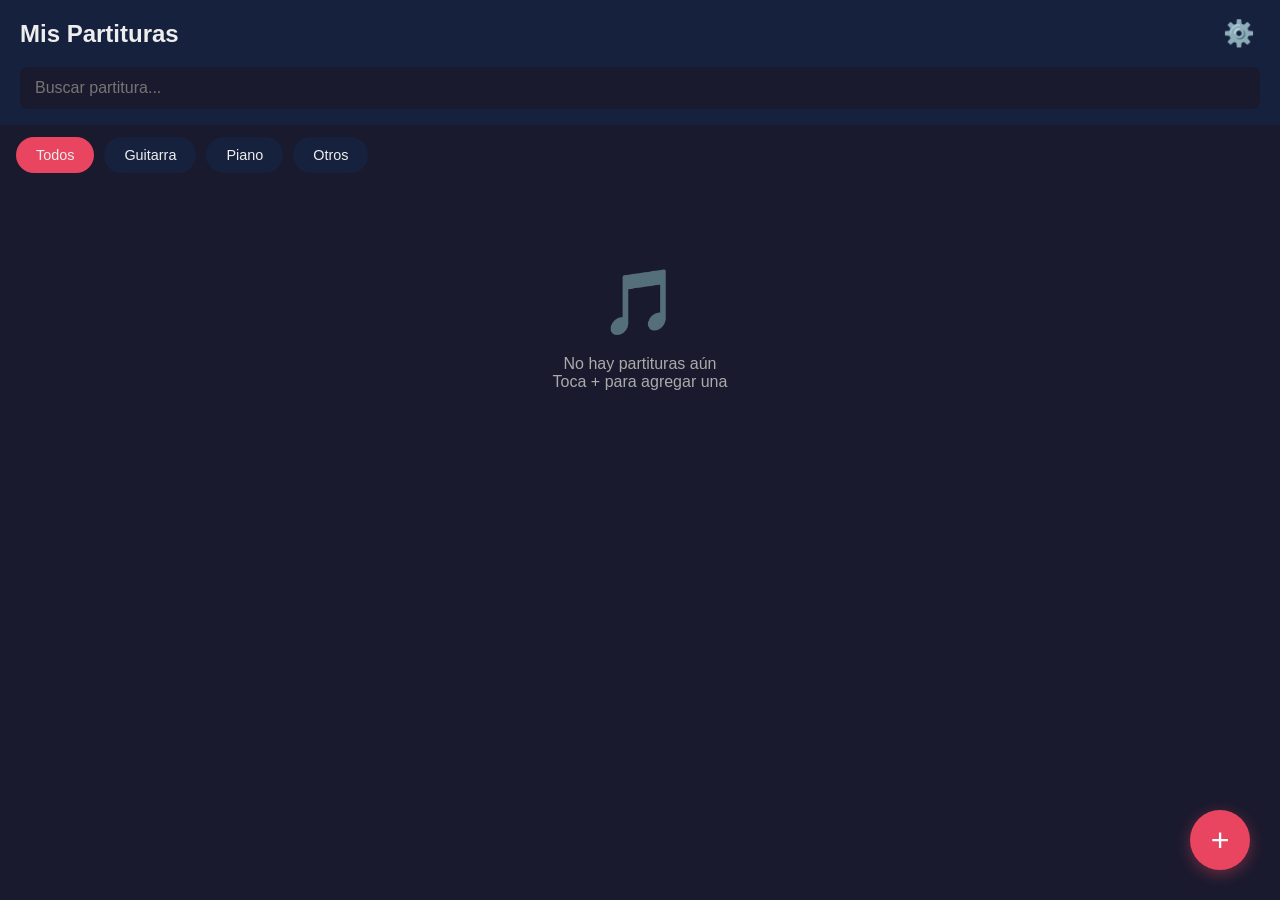
==== index.html @ 4209b583 "Dock desplegable en visor: botones atras, opciones (escala) y configuracion; partitura a pantalla co" ====
<!DOCTYPE html>
<html lang="es">
<head>
    <meta charset="UTF-8">
    <meta name="viewport" content="width=device-width, initial-scale=1.0">
    <meta name="theme-color" content="#1a1a2e">
    <meta name="description" content="Tu biblioteca de partituras offline">
    <link rel="manifest" href="manifest.json">
    <link rel="icon" href="icons/icon-192.png">
    <link rel="apple-touch-icon" href="icons/icon-192.png">
    <title>Mis Partituras</title>
    <link rel="stylesheet" href="css/styles.css">
</head>
<body>
    <!-- Pantalla Principal -->
    <div id="app">
        <header>
            <div class="header-top">
                <h1>Mis Partituras</h1>
                <div class="header-actions">
                    <button id="settingsBtn" class="settings-btn" title="Configuración">⚙️</button>
                </div>
            </div>
            <div class="search-box">
                <input type="text" id="searchInput" placeholder="Buscar partitura...">
            </div>
        </header>

        <nav class="categories">
            <button class="cat-btn active" data-category="todos">Todos</button>
            <button class="cat-btn" data-category="guitarra">Guitarra</button>
            <button class="cat-btn" data-category="piano">Piano</button>
            <button class="cat-btn" data-category="otros">Otros</button>
        </nav>

        <main id="sheetList" class="sheet-grid">
            <!-- Las partituras se cargan aquí -->
        </main>

        <button id="addBtn" class="fab">+</button>
    </div>

    <!-- Visor de Partitura -->
    <div id="viewer" class="hidden">
        <!-- Dock superior desplegable: aparece/oculta al tocar la pantalla -->
        <div id="viewerDock" class="viewer-dock dock-hidden">
            <button id="backBtn" class="dock-btn" title="Volver">←</button>
            <h2 id="viewerTitle">Partitura</h2>
            <div class="dock-actions">
                <!-- Botón de opciones: despliega el mini menú -->
                <div class="dock-menu-wrap">
                    <button id="optionsBtn" class="dock-btn" title="Opciones">⋯</button>
                    <div id="optionsMenu" class="dock-menu hidden">
                        <button id="fitBtn" class="dock-menu-item">⛶ Escala completa</button>
                        <button id="actualBtn" class="dock-menu-item">1:1 Escala real</button>
                        <span id="pageInfo" class="dock-page-info">Página 1 de 1</span>
                    </div>
                </div>
                <button id="viewerSettingsBtn" class="dock-btn" title="Configuración">⚙️</button>
            </div>
        </div>
        <div id="pdfContainer">
            <canvas id="pdfCanvas"></canvas>
        </div>
    </div>

    <!-- Modal para agregar partitura -->
    <div id="addModal" class="modal hidden">
        <div class="modal-content">
            <h3>Agregar Partitura</h3>
            <input type="text" id="sheetName" placeholder="Nombre de la partitura">
            <select id="sheetCategory">
                <option value="guitarra">Guitarra</option>
                <option value="piano">Piano</option>
                <option value="otros">Otros</option>
            </select>
            <input type="file" id="sheetFile" accept=".pdf">
            <div id="addError" class="add-error"></div>
            <div class="modal-actions">
                <button id="cancelAdd" class="btn-secondary">Cancelar</button>
                <button id="confirmAdd" class="btn-primary">Agregar</button>
            </div>
        </div>
    </div>

    <script src="lib/pdfjs/pdf.min.js"></script>
    <script src="js/app.js"></script>

    <!-- Modal de actualización disponible -->
    <div id="updateModal" class="modal hidden">
        <div class="modal-content update-modal">
            <div class="update-icon">🚀</div>
            <h3>¡Nueva versión disponible!</h3>
            <p id="updateVersionInfo"></p>
            <p class="update-note">Tu app se actualizará sin perder tus partituras.</p>
            <div class="modal-actions">
                <button id="updateLater" class="btn-secondary">Más tarde</button>
                <button id="updateNow" class="btn-primary">Actualizar ahora</button>
            </div>
        </div>
    </div>

    <!-- Pantalla de Configuración completa -->
    <div id="settingsScreen" class="settings-screen hidden">
        <header class="settings-screen-header">
            <button id="backFromSettings" class="icon-btn">←</button>
            <h2>Configuración</h2>
            <span class="header-spacer"></span>
        </header>

        <div class="settings-body">
            <!-- Lista de secciones (izquierda) -->
            <nav class="settings-nav">
                <button class="settings-nav-item active" data-settings="">🏠 Resumen</button>
                <button class="settings-nav-item" data-settings="update">🔄 Actualizaciones</button>
                <button class="settings-nav-item" data-settings="storage">💾 Almacenamiento</button>
                <button class="settings-nav-item" data-settings="about">ℹ️ Acerca de</button>
            </nav>

            <!-- Vista de la sección seleccionada (derecha) -->
            <div class="settings-content">
                <!-- Resumen -->
                <div class="settings-panel" data-panel="resumen">
                    <h3>Resumen</h3>
                    <div class="settings-row">
                        <span class="settings-label">Versión de la app</span>
                        <span id="settingsVersion" class="settings-value">-</span>
                    </div>
                    <div class="settings-row">
                        <span class="settings-label">Partituras guardadas</span>
                        <span class="settings-value" id="settingsSheetCount">-</span>
                    </div>
                    <div class="settings-row">
                        <span class="settings-label">Espacio utilizado</span>
                        <span class="settings-value" id="settingsStorage">-</span>
                    </div>
                </div>

                <!-- Actualizaciones -->
                <div class="settings-panel hidden" data-panel="update">
                    <h3>Actualizaciones</h3>
                    <button id="checkUpdateBtn" class="settings-action">🔍 Buscar actualizaciones</button>
                    <div id="updateStatus" class="settings-status"></div>
                </div>

                <!-- Almacenamiento -->
                <div class="settings-panel hidden" data-panel="storage">
                    <h3>Almacenamiento</h3>
                    <p class="settings-about">Tus partituras se guardan en este dispositivo y funcionan sin internet. Los archivos PDF se mantienen seguros aquí.</p>
                    <div class="settings-row">
                        <span class="settings-label">Uso de espacio</span>
                        <span class="settings-value" id="storageUsage">-</span>
                    </div>
                </div>

                <!-- Acerca de -->
                <div class="settings-panel hidden" data-panel="about">
                    <h3>Acerca de</h3>
                    <p class="settings-about">App de partituras offline creada para músicos. Tus partituras se guardan en este dispositivo y nunca se pierden.</p>
                    <div class="settings-row">
                        <span class="settings-label">Versión</span>
                        <span class="settings-value" id="aboutVersion">-</span>
                    </div>
                </div>
            </div>
        </div>
    </div>

    <!-- Contenedor de notificaciones toast -->
    <div id="toast"></div>
</body>
</html>
---- css/styles.css ----
* {
    margin: 0;
    padding: 0;
    box-sizing: border-box;
}

:root {
    --primary: #e94560;
    --bg-dark: #1a1a2e;
    --bg-card: #16213e;
    --text: #eee;
    --text-muted: #aaa;
}

html, body {
    margin: 0;
    padding: 0;
    height: 100%;
    width: 100%;
    overflow: hidden;
    /* Altura visual móvil (mejor para Android con barras de navegación) */
    height: 100dvh;
}

body {
    font-family: -apple-system, BlinkMacSystemFont, 'Segoe UI', sans-serif;
    background: var(--bg-dark);
    color: var(--text);
    min-height: 100vh;
    min-height: 100dvh;
    overflow: hidden;
    display: flex;
    flex-direction: column;
}

#app {
    flex: 1;
    display: flex;
    flex-direction: column;
    overflow: hidden;
    width: 100%;
    height: 100%;
}

.hidden {
    display: none !important;
}

/* Header */
header {
    padding: 16px 20px;
    background: var(--bg-card);
    flex-shrink: 0;
    z-index: 100;
}

header h1 {
    font-size: 1.5rem;
    margin-bottom: 15px;
}

.header-top {
    display: flex;
    align-items: center;
    justify-content: space-between;
    margin-bottom: 15px;
}

.header-top h1 {
    margin: 0;
}

.header-actions {
    display: flex;
    align-items: center;
}

.settings-btn {
    background: none;
    border: none;
    font-size: 1.6rem;
    cursor: pointer;
    padding: 5px;
    line-height: 1;
    filter: grayscale(0.3);
}

.search-box input {
    width: 100%;
    padding: 12px 15px;
    border: none;
    border-radius: 8px;
    background: var(--bg-dark);
    color: var(--text);
    font-size: 1rem;
}

/* Categorías */
.categories {
    display: flex;
    gap: 10px;
    padding: 12px 16px;
    overflow-x: auto;
    flex-shrink: 0;
    -webkit-overflow-scrolling: touch;
}

.cat-btn {
    padding: 10px 20px;
    border: none;
    border-radius: 20px;
    background: var(--bg-card);
    color: var(--text);
    font-size: 0.9rem;
    cursor: pointer;
    white-space: nowrap;
    transition: all 0.2s;
}

.cat-btn.active {
    background: var(--primary);
}

/* Grid de partituras */
.sheet-grid {
    display: grid;
    grid-template-columns: repeat(auto-fill, minmax(160px, 1fr));
    gap: 15px;
    padding: 20px;
    flex: 1;
    overflow-y: auto;
    -webkit-overflow-scrolling: touch;
    align-content: start;
}

.sheet-card {
    background: var(--bg-card);
    border-radius: 12px;
    padding: 20px;
    text-align: center;
    cursor: pointer;
    transition: transform 0.2s;
    aspect-ratio: 3/4;
    display: flex;
    flex-direction: column;
    justify-content: center;
    align-items: center;
}

.sheet-card:hover {
    transform: scale(1.03);
}

.sheet-card .icon {
    font-size: 3rem;
    margin-bottom: 10px;
}

.sheet-card .name {
    font-size: 0.9rem;
    font-weight: 500;
}

.sheet-card .cat {
    font-size: 0.75rem;
    color: var(--text-muted);
    margin-top: 5px;
}

/* FAB */
.fab {
    position: fixed;
    bottom: 30px;
    right: 30px;
    width: 60px;
    height: 60px;
    border-radius: 50%;
    border: none;
    background: var(--primary);
    color: white;
    font-size: 2rem;
    cursor: pointer;
    box-shadow: 0 4px 15px rgba(233, 69, 96, 0.4);
    z-index: 50;
}

/* Visor */
#viewer {
    position: fixed;
    inset: 0;
    top: 0;
    left: 0;
    width: 100%;
    height: 100%;
    background: #000;
    z-index: 200;
    display: flex;
    flex-direction: column;
    /* Forzar pantalla completa visualmente */
    border: none;
    margin: 0;
    padding: 0;
    overflow: hidden;
}

/* ------------- Dock del visor (superior, desplegable) ------------- */
.viewer-dock {
    position: absolute;
    top: 0;
    left: 0;
    right: 0;
    z-index: 10;
    display: flex;
    align-items: center;
    justify-content: space-between;
    padding: 8px 12px;
    background: rgba(0,0,0,0.8);
    border-bottom: 1px solid rgba(255,255,255,0.1);
    transition: transform 0.25s ease, opacity 0.25s ease;
}

.viewer-dock.dock-hidden {
    transform: translateY(-110%);
    opacity: 0;
    pointer-events: none;
}

.viewer-dock h2 {
    font-size: 1rem;
    flex: 1;
    text-align: center;
    white-space: nowrap;
    overflow: hidden;
    text-overflow: ellipsis;
    margin: 0 10px;
}

.dock-actions {
    display: flex;
    align-items: center;
    gap: 4px;
}

.dock-btn {
    background: none;
    border: none;
    color: white;
    font-size: 1.4rem;
    cursor: pointer;
    padding: 5px 10px;
    line-height: 1;
}

/* Contenedor relativo para el mini menú */
.dock-menu-wrap {
    position: relative;
}

/* Mini menú desplegable bajo el botón de opciones */
.dock-menu {
    position: absolute;
    top: 100%;
    right: 0;
    margin-top: 6px;
    background: rgba(20,20,30,0.95);
    border: 1px solid rgba(255,255,255,0.15);
    border-radius: 10px;
    padding: 6px;
    min-width: 180px;
    display: flex;
    flex-direction: column;
    gap: 4px;
    box-shadow: 0 6px 20px rgba(0,0,0,0.5);
}

.dock-menu.hidden {
    display: none;
}

.dock-menu-item {
    background: none;
    border: none;
    color: white;
    text-align: left;
    font-size: 0.95rem;
    padding: 10px 12px;
    border-radius: 6px;
    cursor: pointer;
    white-space: nowrap;
}

.dock-menu-item:hover,
.dock-menu-item:active {
    background: var(--primary);
}

.dock-menu-item.active {
    background: var(--primary);
}

.dock-page-info {
    display: block;
    text-align: center;
    font-size: 0.8rem;
    color: var(--text-muted);
    padding: 6px 0 2px;
    border-top: 1px solid rgba(255,255,255,0.1);
}

#pdfContainer {
    flex: 1;
    display: flex;
    justify-content: center;
    align-items: center;
    overflow: auto;
    padding: 0;
    touch-action: pan-x pan-y;
}

#pdfCanvas {
    max-width: 100%;
    max-height: 100%;
    will-change: transform;
    display: block;
    margin: auto;
}

/* Cuando el usuario hace zoom, permitir que escale y desplace */
#pdfContainer.zoomed #pdfCanvas {
    max-width: none;
    max-height: none;
}

/* Modal */
.modal {
    position: fixed;
    inset: 0;
    background: rgba(0,0,0,0.7);
    display: flex;
    justify-content: center;
    align-items: center;
    z-index: 300;
}

.modal-content {
    background: var(--bg-card);
    padding: 25px;
    border-radius: 16px;
    width: 90%;
    max-width: 400px;
}

.modal-content h3 {
    margin-bottom: 20px;
}

.modal-content input,
.modal-content select {
    width: 100%;
    padding: 12px;
    margin-bottom: 15px;
    border: none;
    border-radius: 8px;
    background: var(--bg-dark);
    color: var(--text);
    font-size: 1rem;
}

.modal-actions {
    display: flex;
    gap: 10px;
    justify-content: flex-end;
    margin-top: 20px;
}

.btn-primary,
.btn-secondary {
    padding: 12px 24px;
    border: none;
    border-radius: 8px;
    font-size: 1rem;
    cursor: pointer;
}

.btn-primary {
    background: var(--primary);
    color: white;
}

.btn-primary:disabled {
    opacity: 0.5;
}

.add-error {
    color: #ff6b6b;
    font-size: 0.85rem;
    margin-bottom: 10px;
    min-height: 20px;
}

.delete-btn {
    position: absolute;
    top: 8px;
    right: 8px;
    width: 24px;
    height: 24px;
    border: none;
    border-radius: 50%;
    background: rgba(233, 69, 96, 0.2);
    color: var(--primary);
    font-size: 1rem;
    cursor: pointer;
    line-height: 1;
}

.sheet-card {
    position: relative;
}

.btn-secondary {
    background: var(--bg-dark);
    color: var(--text);
}

/* Empty state */
.empty-state {
    grid-column: 1 / -1;
    text-align: center;
    padding: 60px 20px;
    color: var(--text-muted);
}

.empty-state .icon {
    font-size: 4rem;
    margin-bottom: 15px;
}

/* ===== Modal de actualización ===== */
.update-modal {
    text-align: center;
}

.update-icon {
    font-size: 3rem;
    margin-bottom: 10px;
}

.update-modal h3 {
    margin-bottom: 8px;
}

#updateVersionInfo {
    color: var(--primary);
    font-weight: bold;
    margin-bottom: 10px;
    font-size: 1.1rem;
}

.update-note {
    color: var(--text-muted);
    font-size: 0.85rem;
    margin-bottom: 15px;
}

/* ===== Toast (notificación temporal) ===== */
#toast {
    position: fixed;
    bottom: 100px;
    left: 50%;
    transform: translateX(-50%) translateY(20px);
    background: var(--bg-card);
    color: var(--text);
    padding: 12px 24px;
    border-radius: 30px;
    font-size: 0.9rem;
    box-shadow: 0 4px 20px rgba(0,0,0,0.4);
    border: 1px solid rgba(233, 69, 96, 0.3);
    opacity: 0;
    pointer-events: none;
    transition: all 0.3s ease;
    z-index: 500;
    max-width: 90%;
    text-align: center;
}

#toast.show {
    opacity: 1;
    transform: translateX(-50%) translateY(0);
}

/* ===== Pantalla de Configuración (pantalla completa) ===== */
.settings-screen {
    position: fixed;
    inset: 0;
    background: var(--bg-dark);
    z-index: 200;
    display: flex;
    flex-direction: column;
}

.settings-screen-header {
    display: flex;
    align-items: center;
    justify-content: space-between;
    padding: 12px 20px;
    background: var(--bg-card);
    border-bottom: 1px solid rgba(255,255,255,0.06);
}

.settings-screen-header h2 {
    font-size: 1.1rem;
}

.header-spacer {
    width: 35px;
}

.settings-body {
    flex: 1;
    display: flex;
    overflow: hidden;
}

/* Menú lateral izquierdo */
.settings-nav {
    width: 220px;
    background: var(--bg-card);
    border-right: 1px solid rgba(255,255,255,0.06);
    padding: 10px 0;
    overflow-y: auto;
}

.settings-nav-item {
    display: block;
    width: 100%;
    padding: 12px 18px;
    border: none;
    background: none;
    color: var(--text-muted);
    font-size: 0.95rem;
    text-align: left;
    cursor: pointer;
    transition: background 0.15s, color 0.15s;
    border-left: 3px solid transparent;
}

.settings-nav-item:hover {
    background: rgba(255,255,255,0.04);
    color: var(--text);
}

.settings-nav-item.active {
    color: var(--text);
    background: rgba(233,69,96,0.1);
    border-left-color: var(--primary);
    font-weight: 500;
}

/* Contenido derecho */
.settings-content {
    flex: 1;
    padding: 20px 25px;
    overflow-y: auto;
}

.settings-panel h3 {
    margin-bottom: 18px;
    font-size: 1.2rem;
}

.settings-panel .settings-label {
    color: var(--text);
    font-size: 0.95rem;
}

.settings-panel .settings-value {
    color: var(--primary);
    font-weight: bold;
    font-size: 0.95rem;
}

/* Estilos compartidos de filas/acciones (ya existentes, se reutilizan) */
.settings-panel .settings-row {
    display: flex;
    justify-content: space-between;
    align-items: center;
    padding: 12px 0;
    border-bottom: 1px solid rgba(255,255,255,0.05);
}

.settings-panel .settings-action {
    width: 100%;
    padding: 14px;
    border: none;
    border-radius: 10px;
    background: var(--bg-card);
    color: var(--text);
    font-size: 1rem;
    cursor: pointer;
    text-align: left;
    transition: background 0.2s;
    margin-top: 10px;
}

.settings-panel .settings-action:hover {
    background: rgba(233, 69, 96, 0.2);
}

.settings-panel .settings-action:disabled {
    opacity: 0.5;
    cursor: default;
}

.settings-panel .settings-action.danger {
    border: 1px solid rgba(239, 68, 68, 0.4);
    color: #ef4444;
    margin-top: 25px;
}

.settings-panel .settings-action.danger:hover {
    background: rgba(239, 68, 68, 0.15);
}

.settings-panel .settings-status {
    margin-top: 10px;
    font-size: 0.85rem;
    color: var(--text-muted);
    min-height: 20px;
}

.settings-panel .settings-status.success {
    color: #4ade80;
}

.settings-panel .settings-status.error {
    color: #ef4444;
}

.settings-panel .settings-about {
    font-size: 0.9rem;
    color: var(--text-muted);
    line-height: 1.5;
    margin-bottom: 12px;
}

.settings-help {
    margin: 10px 0;
    padding-left: 18px;
    line-height: 1.8;
    color: var(--text-muted);
    font-size: 0.9rem;
}

/* Responsive: en pantallas pequeñas, menú de lado a abajo */
@media (max-width: 600px) {
    .settings-body {
        flex-direction: column;
    }

    .settings-nav {
        width: 100%;
        display: flex;
        overflow-x: auto;
        border-right: none;
        border-bottom: 1px solid rgba(255,255,255,0.06);
        padding: 0;
        -webkit-overflow-scrolling: touch;
    }

    .settings-nav-item {
        padding: 10px 16px;
        white-space: nowrap;
        border-left: none;
        border-bottom: 3px solid transparent;
        font-size: 0.85rem;
    }

    .settings-nav-item.active {
        border-left-color: transparent;
        border-bottom-color: var(--primary);
    }
}
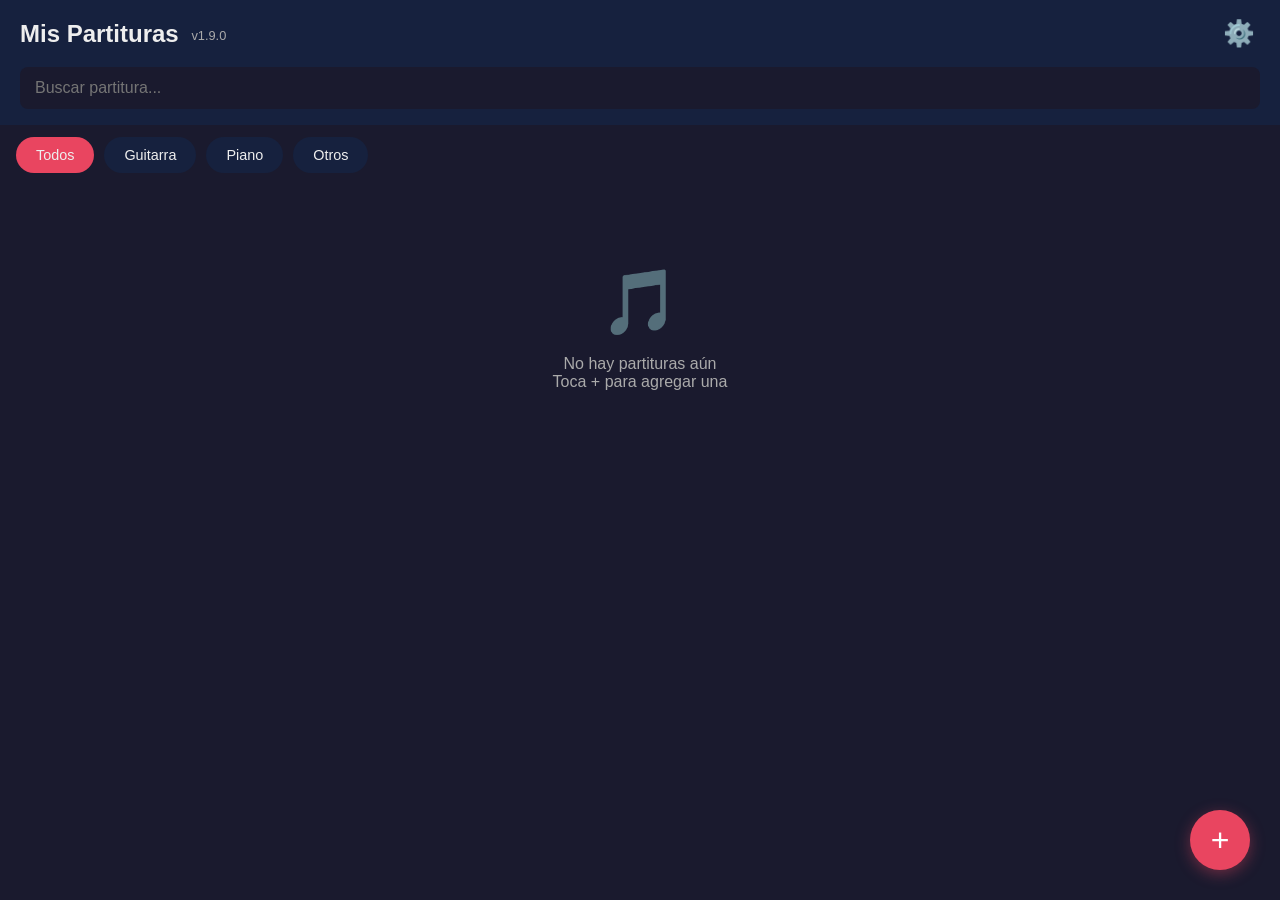
==== commit e3cb2a98: "Indicador de version visible en el encabezado + v1.9.0 de prueba" ====
--- a/index.html
+++ b/index.html
@@ -16,7 +16,7 @@
     <div id="app">
         <header>
             <div class="header-top">
-                <h1>Mis Partituras</h1>
+                <h1>Mis Partituras <span id="headerVersion" class="header-version"></span></h1>
                 <div class="header-actions">
                     <button id="settingsBtn" class="settings-btn" title="Configuración">⚙️</button>
                 </div>
@@ -56,7 +56,7 @@
                         <span id="pageInfo" class="dock-page-info">Página 1 de 1</span>
                     </div>
                 </div>
-                <button id="viewerSettingsBtn" class="dock-btn" title="Configuración">⚙️</button>
+                <button id="viewerSettingsBtn" class="dock-btn" title="Ajustes de la partitura">⚙️</button>
             </div>
         </div>
         <div id="pdfContainer">
@@ -96,6 +96,23 @@
             <div class="modal-actions">
                 <button id="updateLater" class="btn-secondary">Más tarde</button>
                 <button id="updateNow" class="btn-primary">Actualizar ahora</button>
+            </div>
+        </div>
+    </div>
+
+    <!-- Pantalla de progreso de la actualización -->
+    <div id="progressScreen" class="progress-screen hidden">
+        <div class="progress-content">
+            <div class="update-icon">🚀</div>
+            <h3 id="progressTitle">Actualizando...</h3>
+            <p id="progressStep">Preparando...</p>
+            <div class="progress-bar-container">
+                <div id="progressBar" class="progress-bar" style="width:0%"></div>
+            </div>
+            <p id="progressPercent" class="progress-percent">0%</p>
+            <div id="progressDone" class="progress-done hidden">
+                <p>La actualización está lista. Para terminar, cierra la app por completo y vuélvela a abrir.</p>
+                <button id="progressCloseBtn" class="btn-primary">✓ Hecho</button>
             </div>
         </div>
     </div>
@@ -141,6 +158,9 @@
                     <h3>Actualizaciones</h3>
                     <button id="checkUpdateBtn" class="settings-action">🔍 Buscar actualizaciones</button>
                     <div id="updateStatus" class="settings-status"></div>
+                    <hr class="settings-divider">
+                    <p class="settings-about">¿Las actualizaciones no funcionan aunque tienes internet? Usa este botón para limpiar los archivos temporales de la app (no borra tus partituras).</p>
+                    <button id="resetAppBtn" class="settings-action danger">🧹 Reinstalar la app (arreglar actualizaciones)</button>
                 </div>
 
                 <!-- Almacenamiento -->
--- a/css/styles.css
+++ b/css/styles.css
@@ -68,6 +68,14 @@
 
 .header-top h1 {
     margin: 0;
+}
+
+.header-version {
+    font-size: 0.8rem;
+    color: var(--text-muted);
+    font-weight: normal;
+    vertical-align: middle;
+    margin-left: 6px;
 }
 
 .header-actions {
@@ -391,6 +399,75 @@
     opacity: 0.5;
 }
 
+/* ---------- Pantalla de progreso de actualización ---------- */
+.progress-screen {
+    position: fixed;
+    inset: 0;
+    background: var(--bg-dark);
+    display: flex;
+    justify-content: center;
+    align-items: center;
+    z-index: 400;
+}
+
+.progress-content {
+    width: 90%;
+    max-width: 360px;
+    background: var(--bg-card);
+    padding: 30px 25px;
+    border-radius: 16px;
+    text-align: center;
+}
+
+.progress-content .update-icon {
+    font-size: 2.5rem;
+    margin-bottom: 10px;
+}
+
+.progress-content h3 {
+    margin-bottom: 8px;
+}
+
+#progressStep {
+    color: var(--text-muted);
+    font-size: 0.95rem;
+    margin-bottom: 18px;
+}
+
+.progress-bar-container {
+    width: 100%;
+    height: 14px;
+    background: var(--bg-dark);
+    border-radius: 10px;
+    overflow: hidden;
+    margin-bottom: 8px;
+}
+
+.progress-bar {
+    height: 100%;
+    background: var(--primary);
+    border-radius: 10px;
+    transition: width 0.4s ease;
+    width: 0%;
+}
+
+.progress-percent {
+    font-size: 0.9rem;
+    color: var(--text-muted);
+    margin-bottom: 10px;
+}
+
+.progress-done .btn-primary {
+    width: 100%;
+    margin-top: 10px;
+}
+
+.progress-done p {
+    color: var(--text);
+    margin-bottom: 5px;
+    font-size: 0.95rem;
+}
+
 .add-error {
     color: #ff6b6b;
     font-size: 0.85rem;
@@ -611,6 +688,12 @@
     cursor: default;
 }
 
+.settings-divider {
+    border: none;
+    border-top: 1px solid rgba(255,255,255,0.15);
+    margin: 20px 0;
+}
+
 .settings-panel .settings-action.danger {
     border: 1px solid rgba(239, 68, 68, 0.4);
     color: #ef4444;
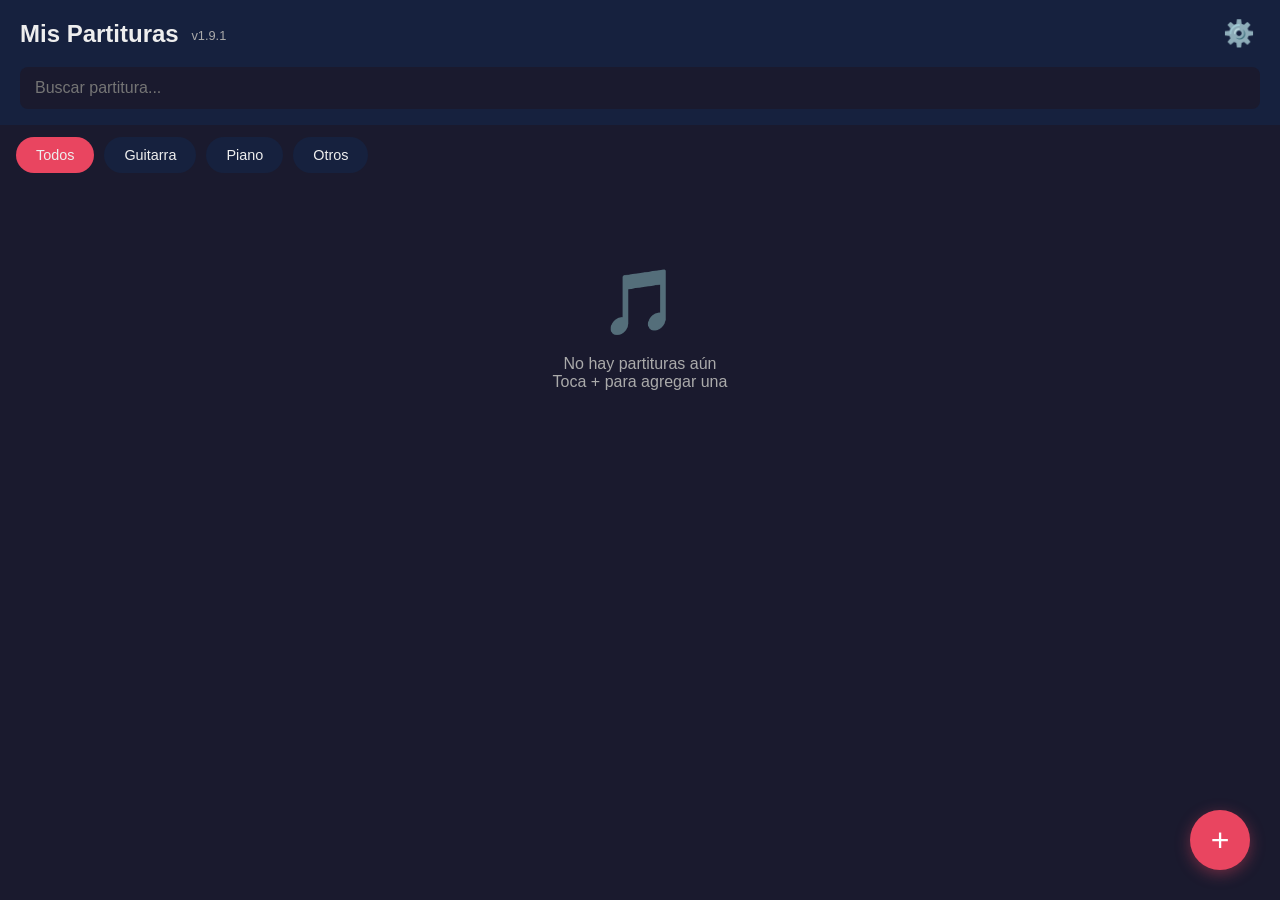
==== commit 787f82a8: "Rediseño del panel de actualizaciones: buscador automatico, boton 'Actualizar' solo cuando hay nueva" ====
--- a/index.html
+++ b/index.html
@@ -156,11 +156,12 @@
                 <!-- Actualizaciones -->
                 <div class="settings-panel hidden" data-panel="update">
                     <h3>Actualizaciones</h3>
-                    <button id="checkUpdateBtn" class="settings-action">🔍 Buscar actualizaciones</button>
+                    <p class="settings-about">La app comprueba actualizaciones sola y avisa cuando hay una versión nueva.</p>
+                    <button id="updateBtn" class="settings-action hidden">🚀 Actualizar</button>
                     <div id="updateStatus" class="settings-status"></div>
                     <hr class="settings-divider">
-                    <p class="settings-about">¿Las actualizaciones no funcionan aunque tienes internet? Usa este botón para limpiar los archivos temporales de la app (no borra tus partituras).</p>
-                    <button id="resetAppBtn" class="settings-action danger">🧹 Reinstalar la app (arreglar actualizaciones)</button>
+                    <p class="settings-about">Si algún día la app falla o no se actualiza, usa este botón para arreglarla (no borra tus partituras).</p>
+                    <button id="resetAppBtn" class="settings-action danger">🔄 Actualizar app</button>
                 </div>
 
                 <!-- Almacenamiento -->
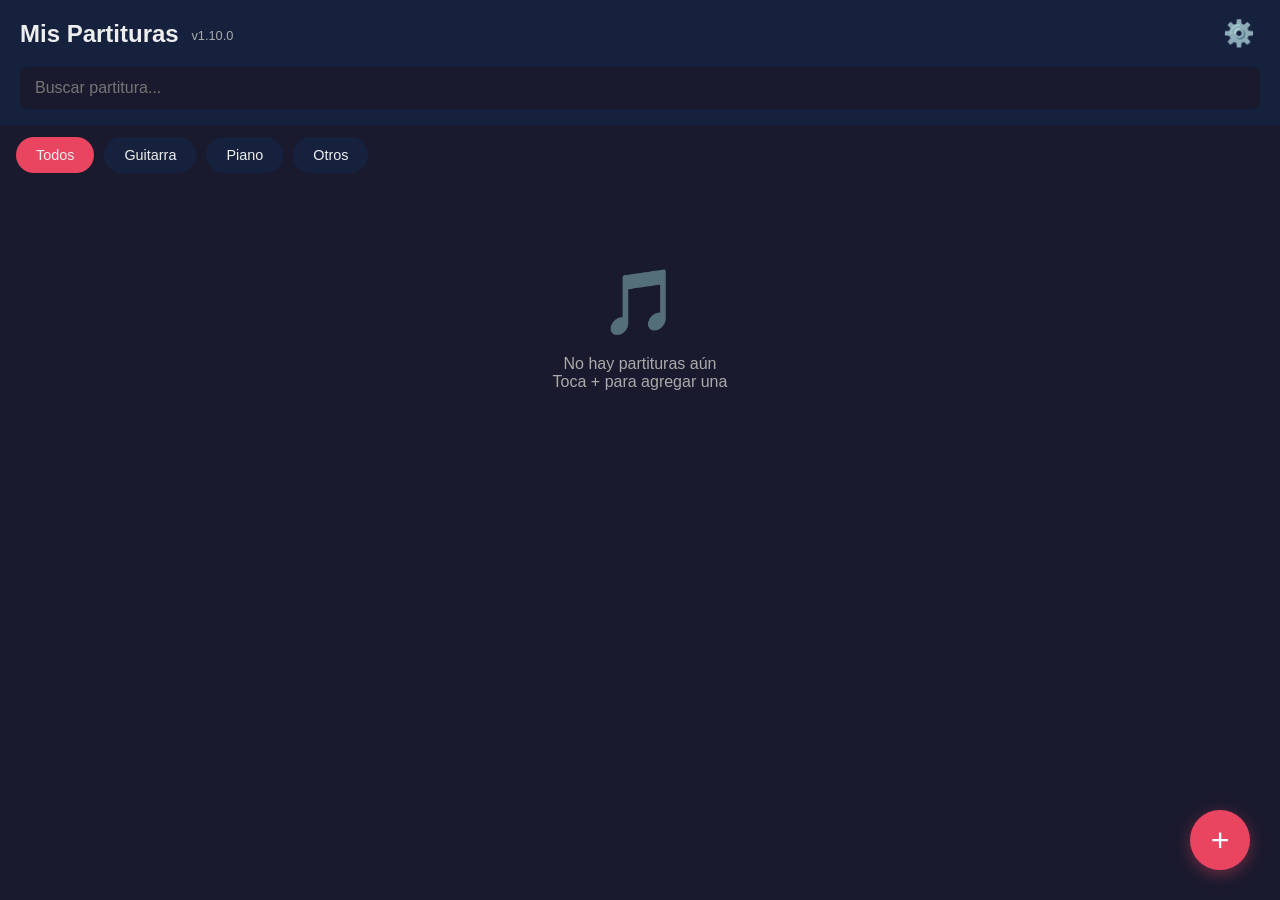
==== commit 92be2582: "Limpiar textos residuales del panel de actualizaciones" ====
--- a/index.html
+++ b/index.html
@@ -156,11 +156,11 @@
                 <!-- Actualizaciones -->
                 <div class="settings-panel hidden" data-panel="update">
                     <h3>Actualizaciones</h3>
-                    <p class="settings-about">La app comprueba actualizaciones sola y avisa cuando hay una versión nueva.</p>
+                    <p class="settings-about">La app se actualiza sola y avisa cuando hay una versión nueva.</p>
                     <button id="updateBtn" class="settings-action hidden">🚀 Actualizar</button>
                     <div id="updateStatus" class="settings-status"></div>
                     <hr class="settings-divider">
-                    <p class="settings-about">Si algún día la app falla o no se actualiza, usa este botón para arreglarla (no borra tus partituras).</p>
+                    <p class="settings-about">Si la app falla o va lenta, usa este botón para recargarla y dejar los archivos temporales limpios. Tus partituras no se borran.</p>
                     <button id="resetAppBtn" class="settings-action danger">🔄 Actualizar app</button>
                 </div>
 
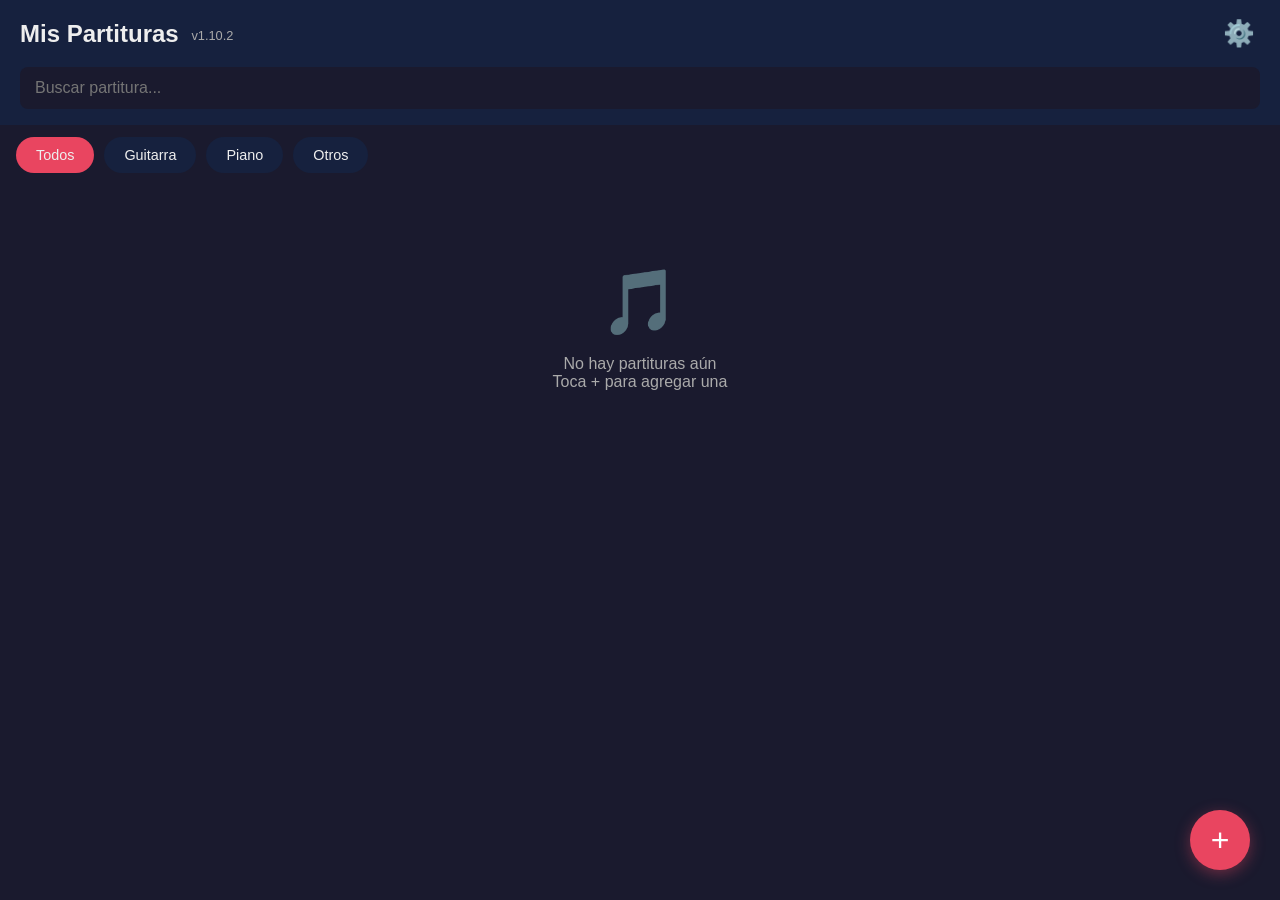
==== commit ef6d187b: "Arreglar zoom del visor: punto focal en pinch y pan natural (v1.10.2 / cache v26)" ====
--- a/index.html
+++ b/index.html
@@ -60,7 +60,9 @@
             </div>
         </div>
         <div id="pdfContainer">
-            <canvas id="pdfCanvas"></canvas>
+            <div id="pdfStage">
+                <canvas id="pdfCanvas"></canvas>
+            </div>
         </div>
     </div>
 
--- a/css/styles.css
+++ b/css/styles.css
@@ -317,26 +317,34 @@
 
 #pdfContainer {
     flex: 1;
-    display: flex;
-    justify-content: center;
-    align-items: center;
     overflow: auto;
     padding: 0;
     touch-action: pan-x pan-y;
+    position: relative;
+}
+
+/* Marco que siempre ocupa al menos el área visible. Centra la página con
+   flex cuando está en escala ajustada y pasa a bloque (esquina arriba-izq)
+   cuando hay zoom, para que el desplazamiento sea natural y preciso. */
+#pdfStage {
+    display: flex;
+    align-items: center;
+    justify-content: center;
+    min-width: 100%;
+    min-height: 100%;
+    width: max-content;
+    height: max-content;
+}
+
+/* Con zoom activo: quitar el centrado para que el scroll y el pan sean exactos */
+#pdfContainer.zoomed #pdfStage {
+    display: block;
 }
 
 #pdfCanvas {
-    max-width: 100%;
-    max-height: 100%;
     will-change: transform;
     display: block;
-    margin: auto;
-}
-
-/* Cuando el usuario hace zoom, permitir que escale y desplace */
-#pdfContainer.zoomed #pdfCanvas {
-    max-width: none;
-    max-height: none;
+    margin: 0;
 }
 
 /* Modal */
